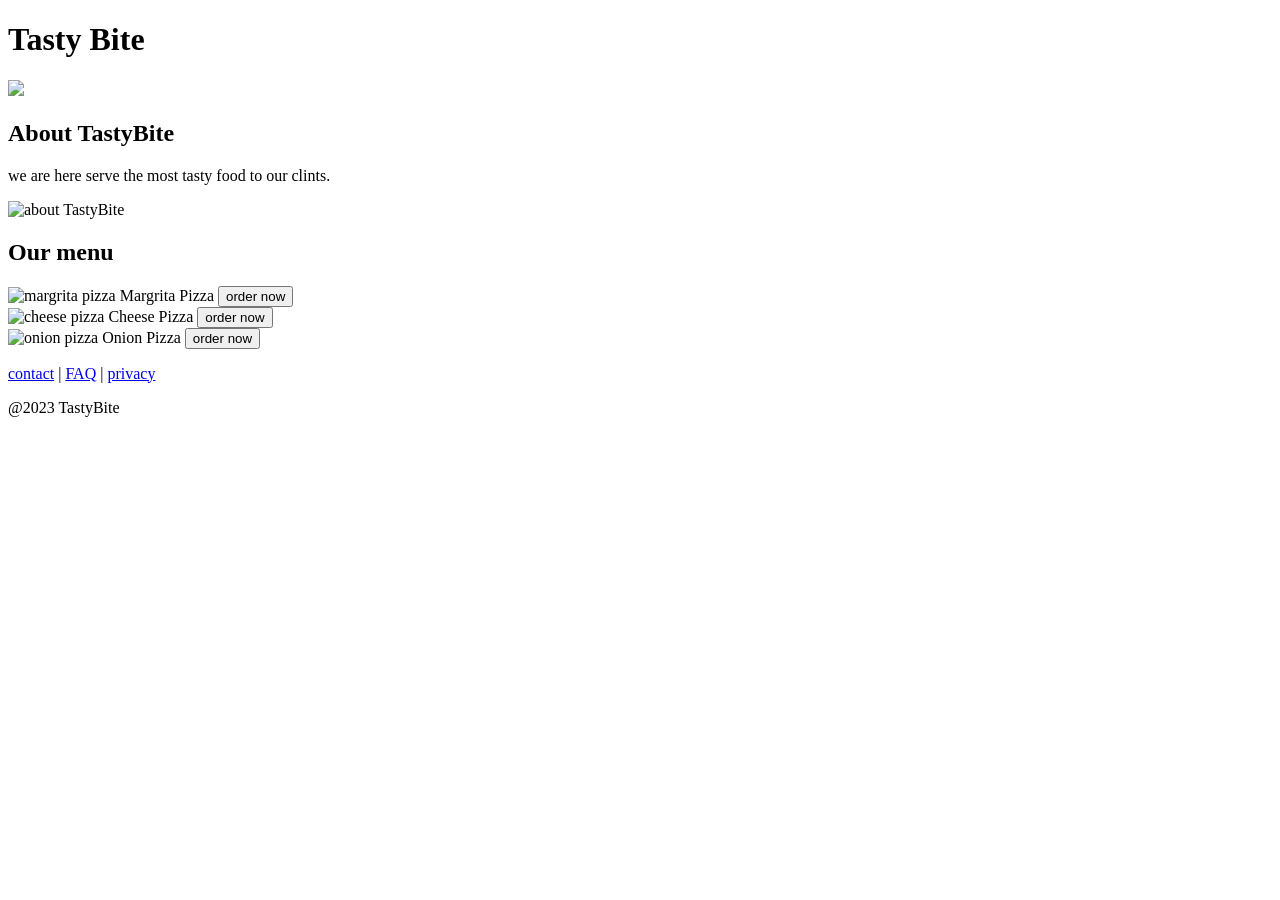
==== index.html @ 1385b346 "Rename Index.html to index.html" ====
<!DOCTYPE html>
<!-- saved from url=(0029)http://127.0.0.1:5500/p1.html -->
<html lang="en"><head><meta http-equiv="Content-Type" content="text/html; charset=UTF-8"><style>body {transition: opacity ease-in 0.2s; } 
body[unresolved] {opacity: 0; display: block; overflow: hidden; position: relative; } 
</style>
    
    <meta name="viewport" content="width=device-width, initial-scale=1.0">
    <title>TAasty Bite</title>
    
<link rel="stylesheet" href="./TAasty Bite_files/style.css"></head>
<body>
    <header>
            <h1>Tasty Bite</h1>
        </header>
        <section class="banner">
            <img src="./TAasty Bite_files/banner.png">
          </section>
          <section class="about">
            <h2>About TastyBite</h2>
        <div class="about-content">
            <p>we are here serve the most tasty food to our clints.</p>
             <img src="./TAasty Bite_files/about.jpg" alt="about TastyBite">
        </div>
    </section>
        
        <section class="menu">
             <h2>Our menu</h2>
             <div id="order">
                <img src="./TAasty Bite_files/pp2.jpg" alt="margrita pizza">
                <span class="pizza-name">Margrita Pizza</span>
                <button>order now</button>
             </div>
             <div id="order">
                <img src="./TAasty Bite_files/pp3.jpg" alt="cheese pizza">
                <span class="pizza-name">Cheese Pizza</span>
                <button>order now</button>
             </div>
             <div id="order">
                <img src="./TAasty Bite_files/pp4.jpg" alt="onion pizza">
                <span class="pizza-name">Onion Pizza</span>
                <button>order now</button>
             </div>
        </section>
        <footer>
            <p><a href="http://127.0.0.1:5500/p1.html#">contact</a> | <a href="http://127.0.0.1:5500/p1.html#">FAQ</a>  |  <a href="http://127.0.0.1:5500/p1.html#">privacy</a></p>
            <p> @2023 TastyBite</p>
        </footer>
<!-- Code injected by live-server -->
<script>
	// <![CDATA[  <-- For SVG support
	if ('WebSocket' in window) {
		(function () {
			function refreshCSS() {
				var sheets = [].slice.call(document.getElementsByTagName("link"));
				var head = document.getElementsByTagName("head")[0];
				for (var i = 0; i < sheets.length; ++i) {
					var elem = sheets[i];
					var parent = elem.parentElement || head;
					parent.removeChild(elem);
					var rel = elem.rel;
					if (elem.href && typeof rel != "string" || rel.length == 0 || rel.toLowerCase() == "stylesheet") {
						var url = elem.href.replace(/(&|\?)_cacheOverride=\d+/, '');
						elem.href = url + (url.indexOf('?') >= 0 ? '&' : '?') + '_cacheOverride=' + (new Date().valueOf());
					}
					parent.appendChild(elem);
				}
			}
			var protocol = window.location.protocol === 'http:' ? 'ws://' : 'wss://';
			var address = protocol + window.location.host + window.location.pathname + '/ws';
			var socket = new WebSocket(address);
			socket.onmessage = function (msg) {
				if (msg.data == 'reload') window.location.reload();
				else if (msg.data == 'refreshcss') refreshCSS();
			};
			if (sessionStorage && !sessionStorage.getItem('IsThisFirstTime_Log_From_LiveServer')) {
				console.log('Live reload enabled.');
				sessionStorage.setItem('IsThisFirstTime_Log_From_LiveServer', true);
			}
		})();
	}
	else {
		console.error('Upgrade your browser. This Browser is NOT supported WebSocket for Live-Reloading.');
	}
	// ]]>
</script>

<span id="PING_CONTENT_PUSH_NOTIFICATION" style="display: none;"></span></body></html>
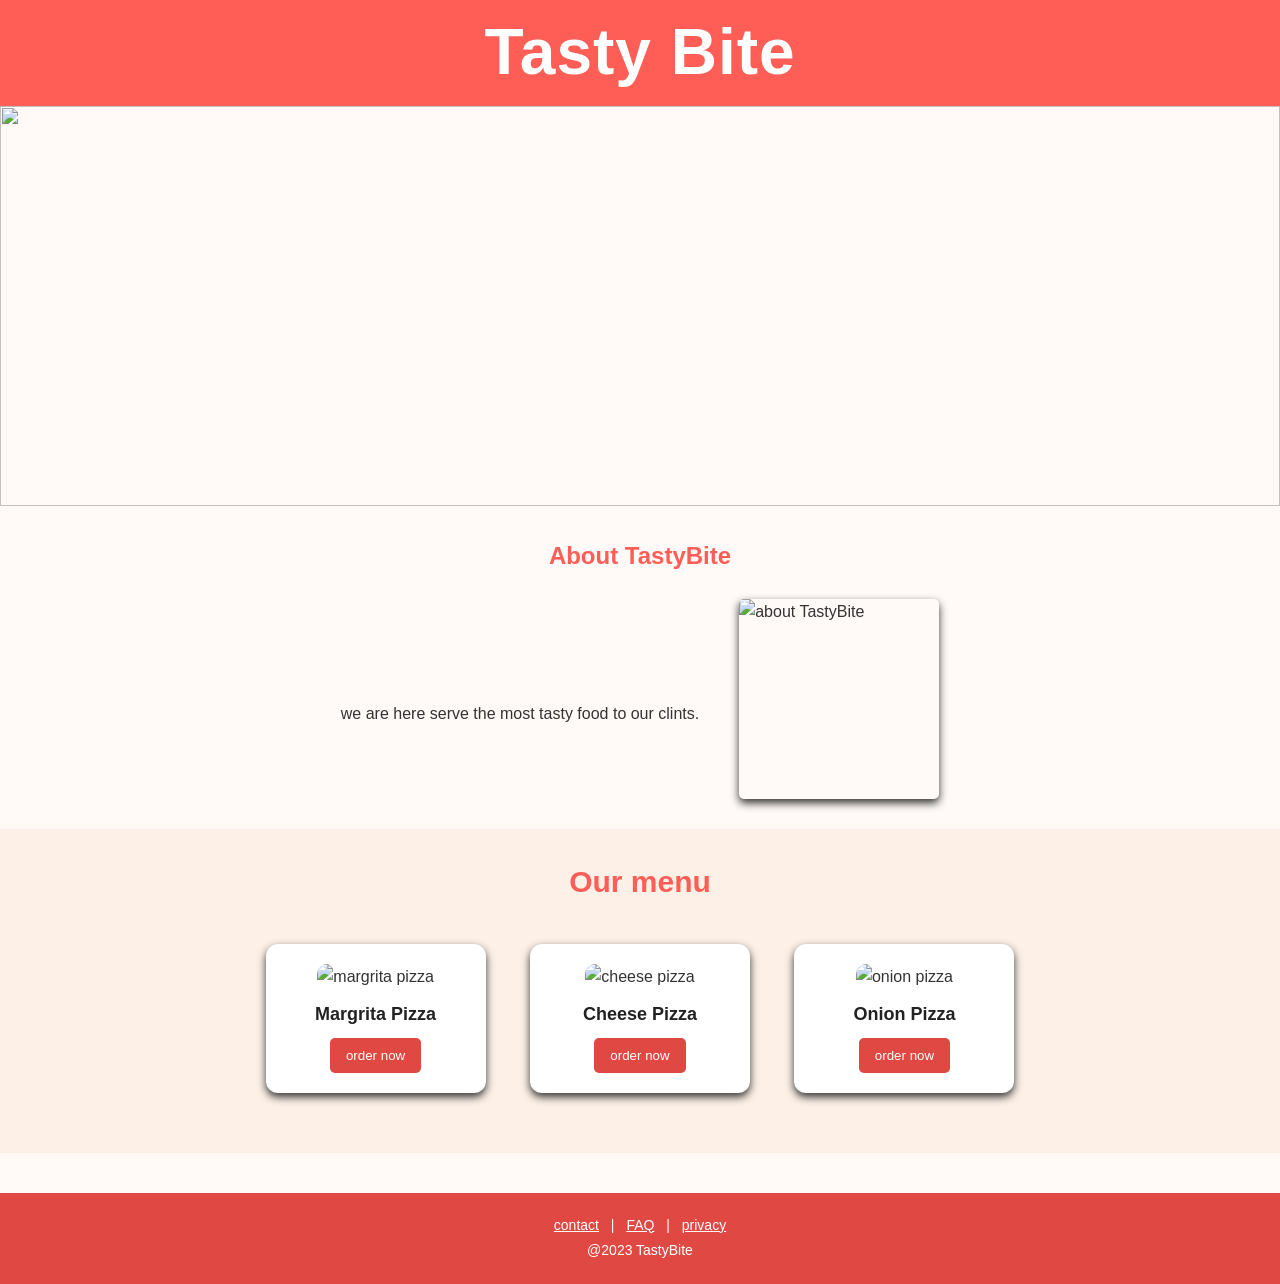
==== commit ea923e57: "Update index.html" ====
--- a/index.html
+++ b/index.html
@@ -7,7 +7,7 @@
     <meta name="viewport" content="width=device-width, initial-scale=1.0">
     <title>TAasty Bite</title>
     
-<link rel="stylesheet" href="./TAasty Bite_files/style.css"></head>
+<link rel="stylesheet" href="style.css"></head>
 <body>
     <header>
             <h1>Tasty Bite</h1>
--- a/style.css
+++ b/style.css
@@ -0,0 +1,106 @@
+* {
+    box-sizing: border-box;
+    margin: 0;
+    padding: 0;
+}
+body{
+    font-family: 'Segoe UI', Tahoma, Geneva, Verdana, sans-serif ;
+    background-color: #fffaf7;
+    color: #333;
+    line-height: 1.6em;
+}
+.banner img{
+    width:100%;
+    height: 400px;
+    object-fit: cover;
+}
+header{
+    background-color: #ff5e57;
+    color: white;
+    padding: 40px;
+    text-align: center;
+    font-size: 32px;
+    font-weight: bold;
+    letter-spacing: 1px;
+}
+.about{
+    h2{
+        text-align: center;
+        margin-top: 30px;
+        color: #ff5e57;
+        margin: 30px;
+    }
+}
+.about-content{
+    display: flex;
+    flex-wrap: wrap;
+    align-items: center;
+    justify-content: center;
+    gap: 40px; 
+}
+.about-content img{
+    object-fit: cover;
+    width: 200px;
+    height: 200px;
+    border-radius: 5px;
+    box-shadow: 0 4px 8px;
+    margin-bottom: 30px;
+}
+.menu{
+    padding: 40px 20px;
+    text-align: center;
+    background-color: #fdf1e7;
+}
+.menu h2{
+    font-size: 30px;
+    color: #ff5e57;
+    margin-bottom: 30px;
+}
+#order{
+    display: inline-block;
+    padding: 20px;
+    width: 220px;
+    background: white;
+    border-radius: 12px;
+    box-shadow: 0 4px 8px;
+    margin: 20px;
+}
+#order img{
+    object-fit: cover;
+    width: 100%;
+    height: 160px;
+    border-radius: 10px;
+    margin-bottom: 12px;
+}
+.pizza-name{
+    display: block;
+    font-size: 18px;
+    font-weight: bold;
+    margin-bottom: 10px;
+    color: #222;
+}
+button{
+    background-color: #e04843;
+    color: white;
+    border: none;
+    padding: 10px 16px;
+    border-radius: 5px;
+    cursor: pointer;
+    transition: 0.3 ease;
+}
+button:hover{
+    background-color: #e04843;
+}
+footer{
+    background-color: #e04843;
+    text-align: center;
+    color: white;
+    padding: 20px;
+    font-size: 14px;
+    margin-top: 40px;
+}
+footer a{
+    color: white;
+    text-decoration: underline;
+    margin: 0 8px;
+}
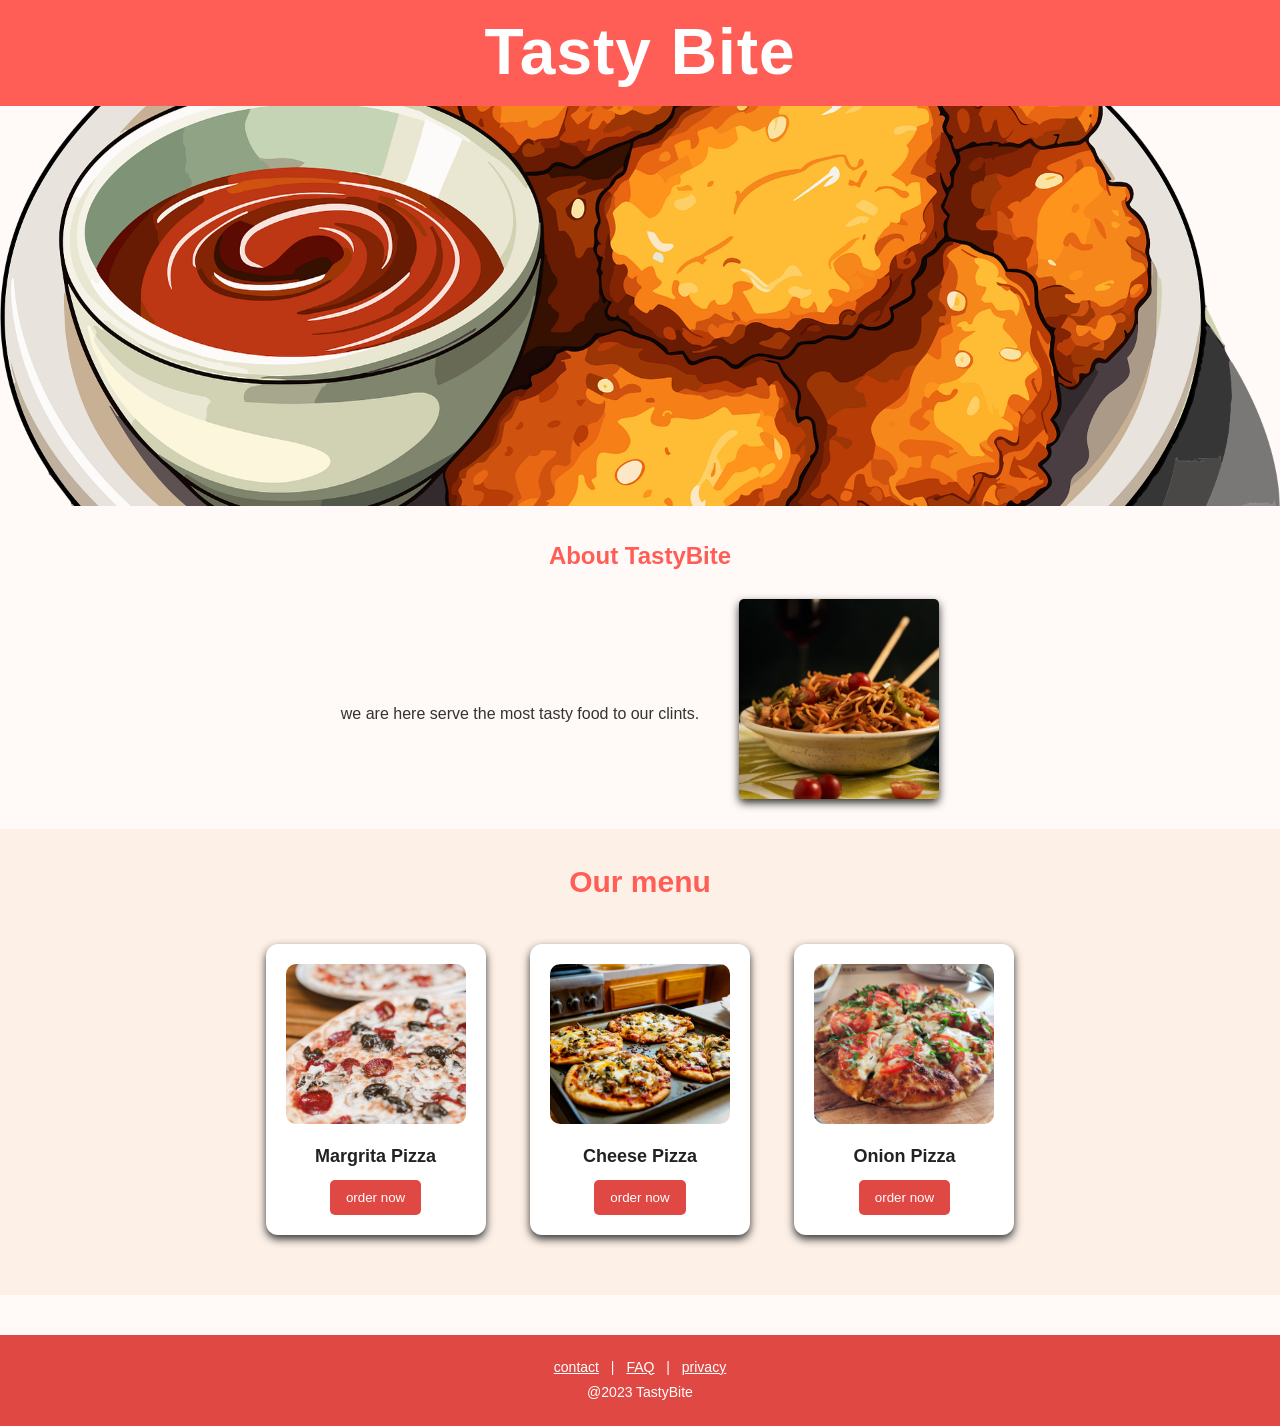
==== commit 4f975cfc: "Update index.html" ====
--- a/index.html
+++ b/index.html
@@ -13,30 +13,30 @@
             <h1>Tasty Bite</h1>
         </header>
         <section class="banner">
-            <img src="./TAasty Bite_files/banner.png">
+            <img src="banner.png">
           </section>
           <section class="about">
             <h2>About TastyBite</h2>
         <div class="about-content">
             <p>we are here serve the most tasty food to our clints.</p>
-             <img src="./TAasty Bite_files/about.jpg" alt="about TastyBite">
+             <img src="about.jpg" alt="about TastyBite">
         </div>
     </section>
         
         <section class="menu">
              <h2>Our menu</h2>
              <div id="order">
-                <img src="./TAasty Bite_files/pp2.jpg" alt="margrita pizza">
+                <img src="pp2.jpg" alt="margrita pizza">
                 <span class="pizza-name">Margrita Pizza</span>
                 <button>order now</button>
              </div>
              <div id="order">
-                <img src="./TAasty Bite_files/pp3.jpg" alt="cheese pizza">
+                <img src="pp3.jpg" alt="cheese pizza">
                 <span class="pizza-name">Cheese Pizza</span>
                 <button>order now</button>
              </div>
              <div id="order">
-                <img src="./TAasty Bite_files/pp4.jpg" alt="onion pizza">
+                <img src="pp4.jpg" alt="onion pizza">
                 <span class="pizza-name">Onion Pizza</span>
                 <button>order now</button>
              </div>
